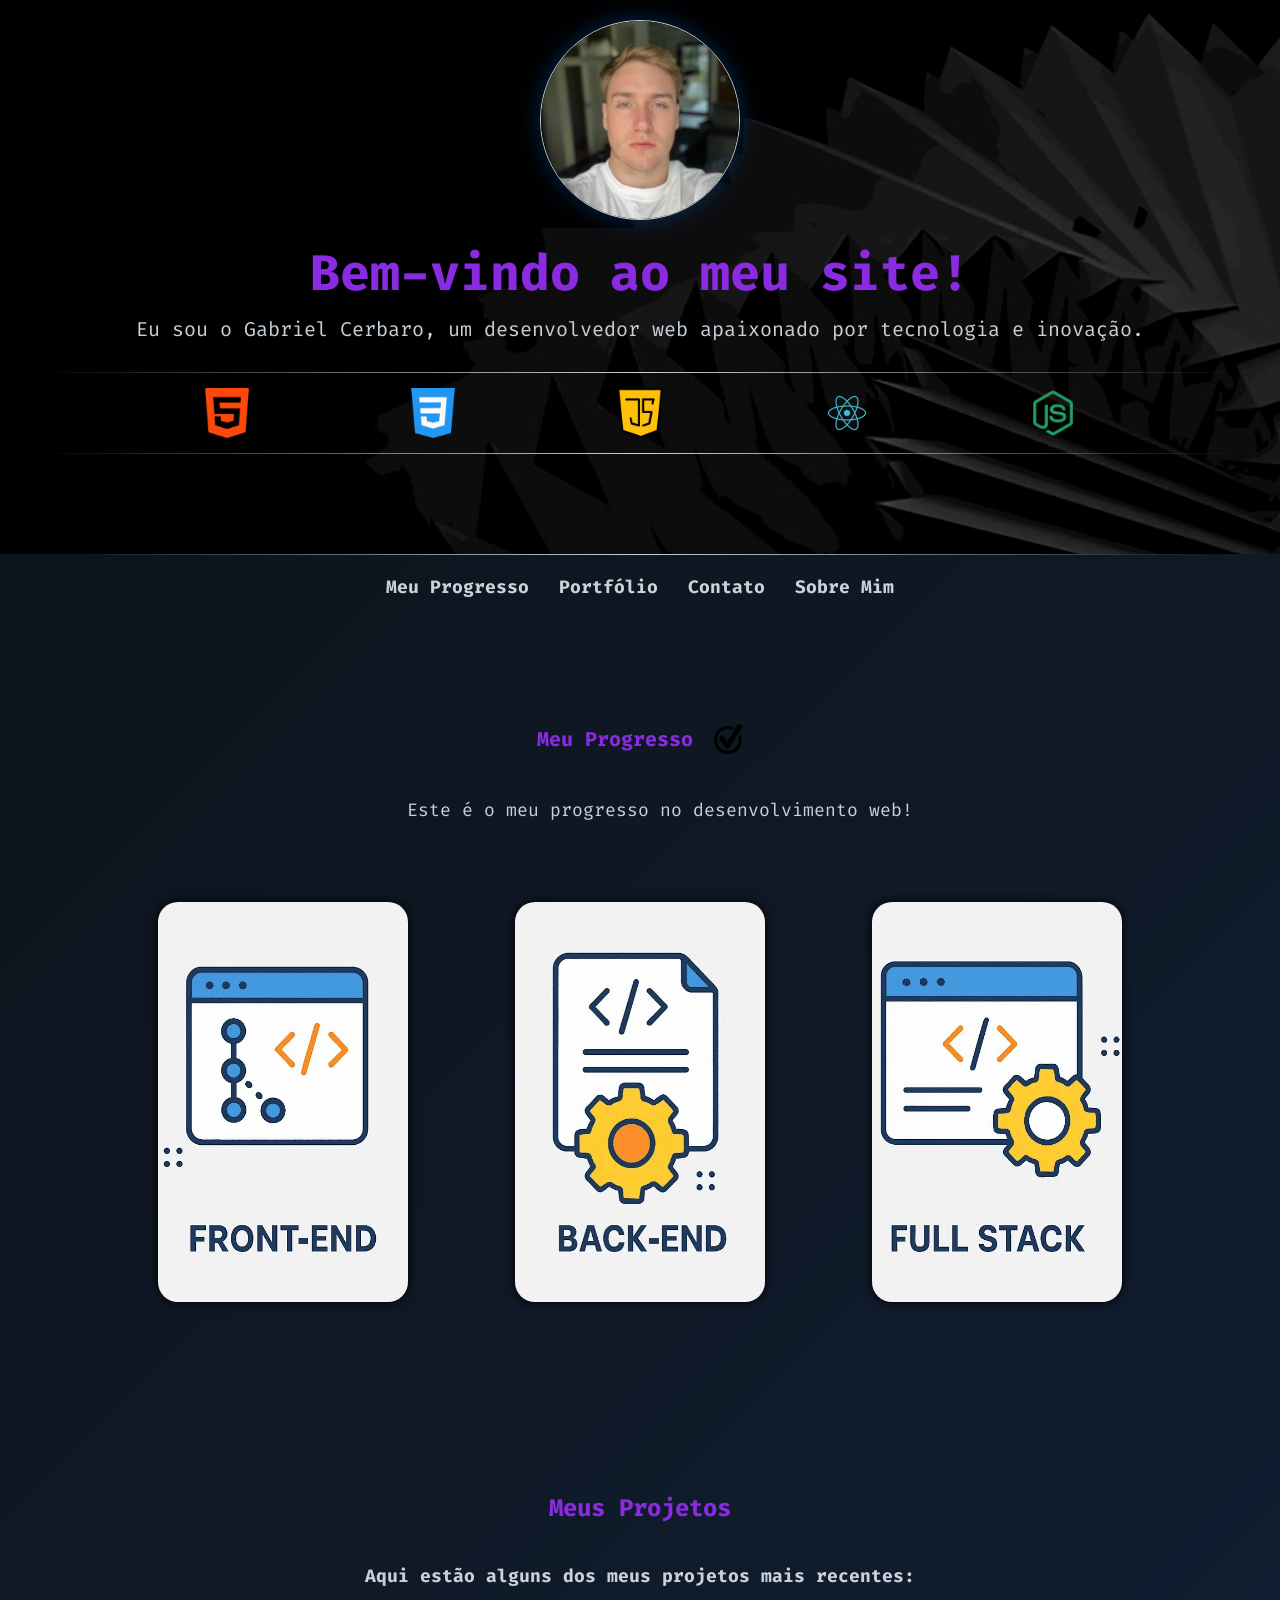
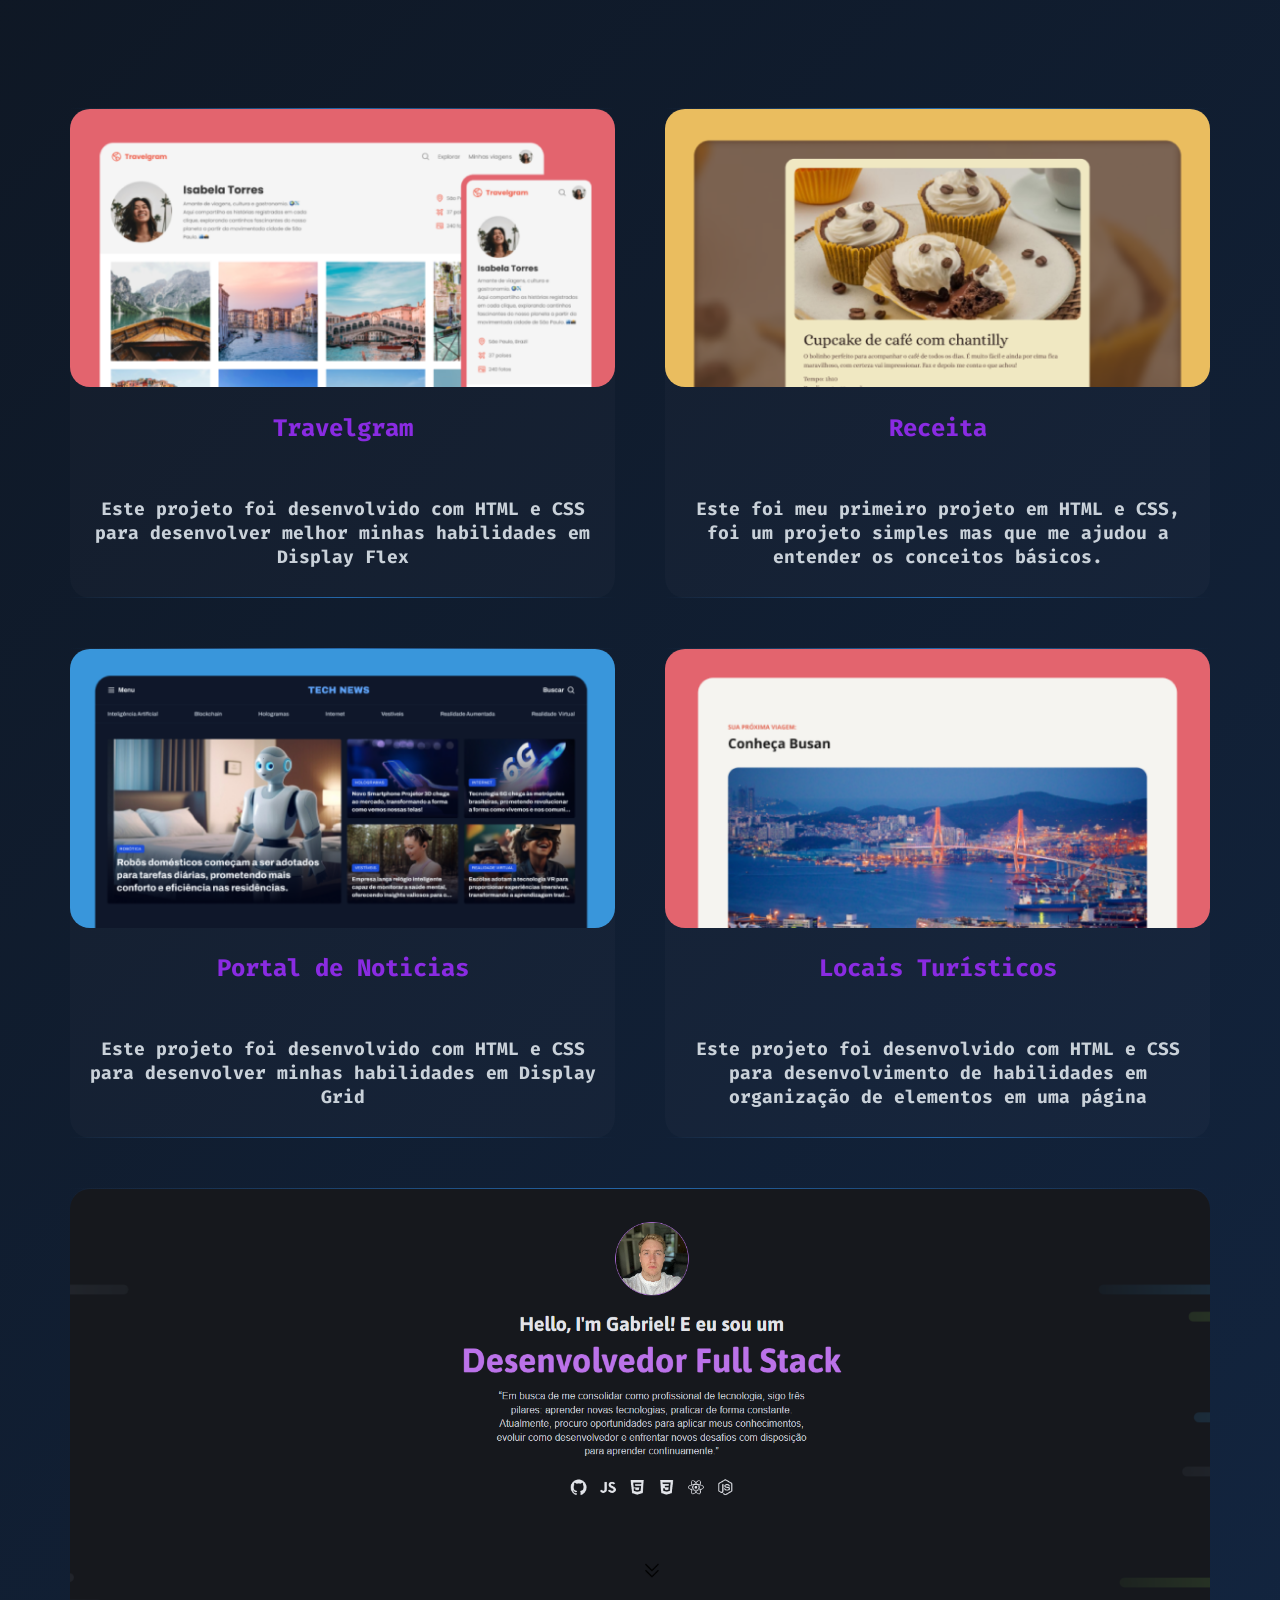
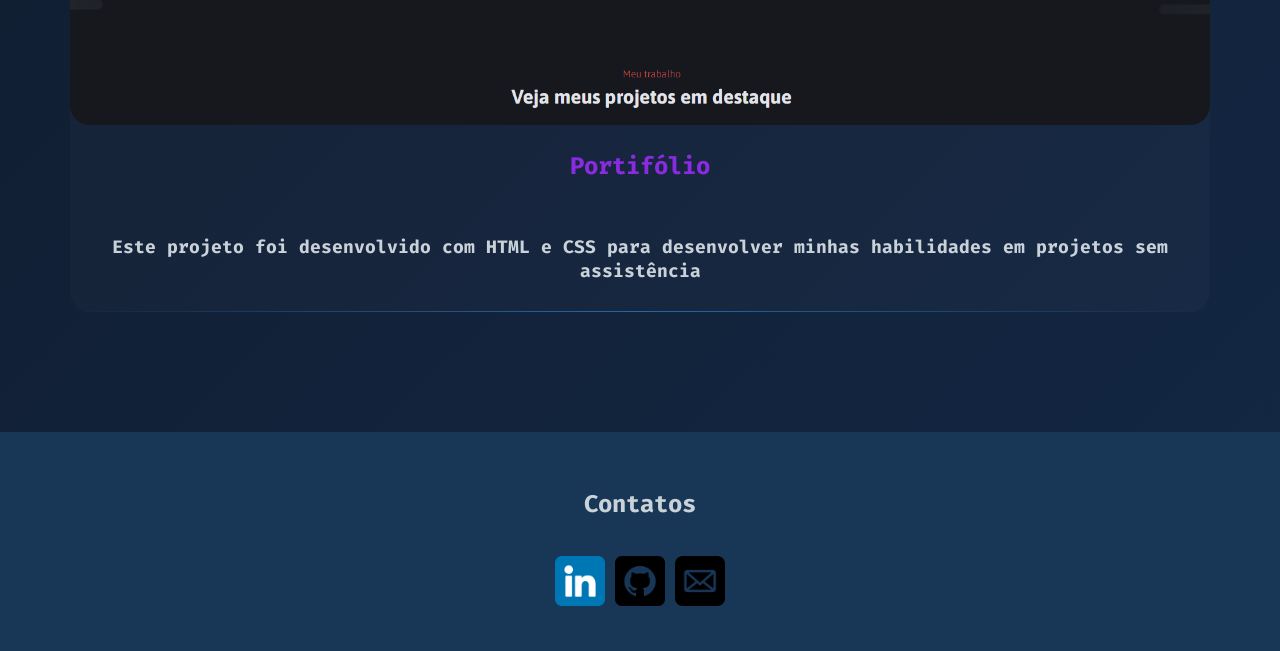
==== index.html @ 84c6c0f4 "Add initial HTML structure and styles for 'Sobre Mim' page; include personal information and skills" ====
<!DOCTYPE html>
<html lang="pt-BR">
<head>

    <link rel="preconnect" href="https://fonts.googleapis.com">
    <link rel="preconnect" href="https://fonts.gstatic.com" crossorigin>

    <meta charset="UTF-8">
    <meta name="viewport" content="width=device-width, initial-scale=1.0">
    <meta name="description" content="Portfólio pessoal de Gabriel Cerbaro — desenvolvedor web em formação, mostrando projetos e progresso.">
    <title>Gabriel Cerbaro</title>
    <link rel="stylesheet" href="../styles/index.css">


    <link href="https://fonts.googleapis.com/css2?family=Archivo:ital,wght@0,100..900;1,100..900&family=Asap:ital,wght@0,100..900;1,100..900&family=Fira+Code:wght@300..700&family=Poppins:ital,wght@0,100;0,200;0,300;0,400;0,500;0,600;0,700;0,800;0,900;1,1<PASSWORD>;1,2<PASSWORD>;1,3<PASSWORD>;1,4<PASSWORD>;1,5<PASSWORD>;1,6<PASSWORD>;1,7<PASSWORD>;1,8<PASSWORD>;1,9<PASSWORD>&display=swap" rel="stylesheet">


</head>
<body>
        <header class="header">
            <img src="../assets/perfil.jfif" class="foto-perfil" alt="foto de perfil">
            <strong>Bem-vindo ao meu site!</strong>
            <p>Eu sou o Gabriel Cerbaro, um desenvolvedor web apaixonado por tecnologia e inovação.</p>
            
            <div class="icons">
                <img src="../assets/icons/html.png" alt="">
                <img src="../assets/icons/css.png" alt="">
                <img src="../assets/icons/javascript.png" alt="">
                <img src="../assets/icons/react.png" alt="">
                <img src="../assets/icons/node.png" alt="">
            </div>
        </header>
    <div class="container">
        <main>

            <nav class="nav-bar">
                <a href="#progresso">Meu Progresso</a>
                <a href="#projetos">Portfólio</a>
                <a href="#footer">Contato</a>
                <a href="../sobremim.html">Sobre Mim</a>
            </nav>

            <section class="progresso-container">

                <div class="meu-progresso" id="progresso">
                    <h1>Meu Progresso</h1>
                    <img src="../assets/icons/dados-verificados.png" alt="dados verificados">
                </div>

                <p>Este é o meu progresso no desenvolvimento web!</p>

                <div class="progresso">
                    <div class="container-flip">
                        <div class="card">
                            <div class="card-front front1">
                            </div>
                            <div class="card-back">
                                <h1>Em progresso</h1>
                                <p>Estou aprendendo o básico da programação Front-End, sendo eles baseados em HTML, CSS e JavaScript e posteriormente React</p>
                            </div>
                        </div>
                    </div>
                    <div class="container-flip">
                        <div class="card">  
                            <div class="card-front back2">
                            </div>
                            <div class="card-back">
                                <h1>Próximos passos</h1>
                                <p>Será o próximo passo da minha jornada, aprendendo principalmente banco de dados e node.js</p>
                            </div>
                        </div>
                    </div>
                    <div class="container-flip">
                        <div class="card">
                            <div class="card-front fullstack3">
                            </div>
                            <div class="card-back">
                                <h1>Destino final</h1>
                                <p>Este é o destino da minha jornada, será o ápice de variedade da minha carreira e é um dos objetivos que tenho ao começar nesta área</p>
                            </div>
                        </div>
                    </div>
                </div>
            </section>

            <section class="projetos" id="projetos">
                <h1>Meus Projetos</h1>
                <strong>Aqui estão alguns dos meus projetos mais recentes:</strong>

                <div class="projetos-container">
                <a href="https://github.com/gabrielcerbaro/Travelgram-project" target="_blank" class="card1">
                        <div class="projeto-travelgram">
                            <img src="../assets/images/travelgram.png" alt="">
                            <h2>Travelgram</h2>
                            <p>Este projeto foi desenvolvido com HTML e CSS para desenvolver melhor minhas habilidades em Display Flex</p>
                        </div>
                </a>
                <a href="https://github.com/gabrielcerbaro/Projetos-FullStack-Rocketseat/tree/main/First%20project" target="_blank" class="card2">
                    <div class="projeto-receita">
                        <img src="../assets/images/receita.png" alt="">
                        <h2>Receita</h2>
                        <p>Este foi meu primeiro projeto em HTML e CSS, foi um projeto simples mas que me ajudou a entender os conceitos básicos.</p>
                    </div>
                </a>
                <a href="https://github.com/gabrielcerbaro/Portal-de-Noticias---projeto" target="_blank" class="card3">
                    <div class="projeto-noticias">
                        <img src="../assets/images/noticias.png" alt="Portal de Notícias">
                        <h2>Portal de Noticias</h2>
                        <p>Este projeto foi desenvolvido com HTML e CSS para desenvolver minhas habilidades em Display Grid</p>
                    </div>
                </a>
                <a href="https://github.com/gabrielcerbaro/Projetos-FullStack-Rocketseat/tree/main/Tourist%20spot" target="_blank" class="card4">
                    <div class="projeto-spots">
                        <img src="../assets/images/local turistico.png" alt="Locais Turísticos">
                        <h2>Locais Turísticos</h2>
                        <p>Este projeto foi desenvolvido com HTML e CSS para desenvolvimento de habilidades em organização de elementos em uma página</p>
                    </div>
                </a>
                <a href="https://github.com/gabrielcerbaro/Portif-lio" target="_blank" class="card5">
                    <div class="projeto-portifolio">
                        <img src="../assets/images/portifolio.png" alt="Portifólio">
                        <h2>Portifólio</h2>
                        <p>Este projeto foi desenvolvido com HTML e CSS para desenvolver minhas habilidades em projetos sem assistência</p>
                    </div>
                </a>
                </div>
            </section>
        </main>
    </div>

    <footer id ="footer">
        <h1>Contatos</h1>
        <div class="icons-footer">
            <a href="https://www.linkedin.com/in/gabriel-cerbaro-4703b4239/" target="_blank"><img src="../assets/icons/linkedin.png" alt="LinkedIn"></a>
            <a href="https://github.com/gabrielcerbaro" target="_blank"><img src="../assets/icons/github.png" alt="GitHub"></a>
            <a href="mailto:gabriel.cerbaro@outlook.com" target="_blank"><img src="../assets/icons/enviar.png" alt="Email"></a>
        </div>
    </footer>

</body>
</html>
---- styles/index.css ----
@import url(global.css);
@import url(header.css);
@import url(main.css);
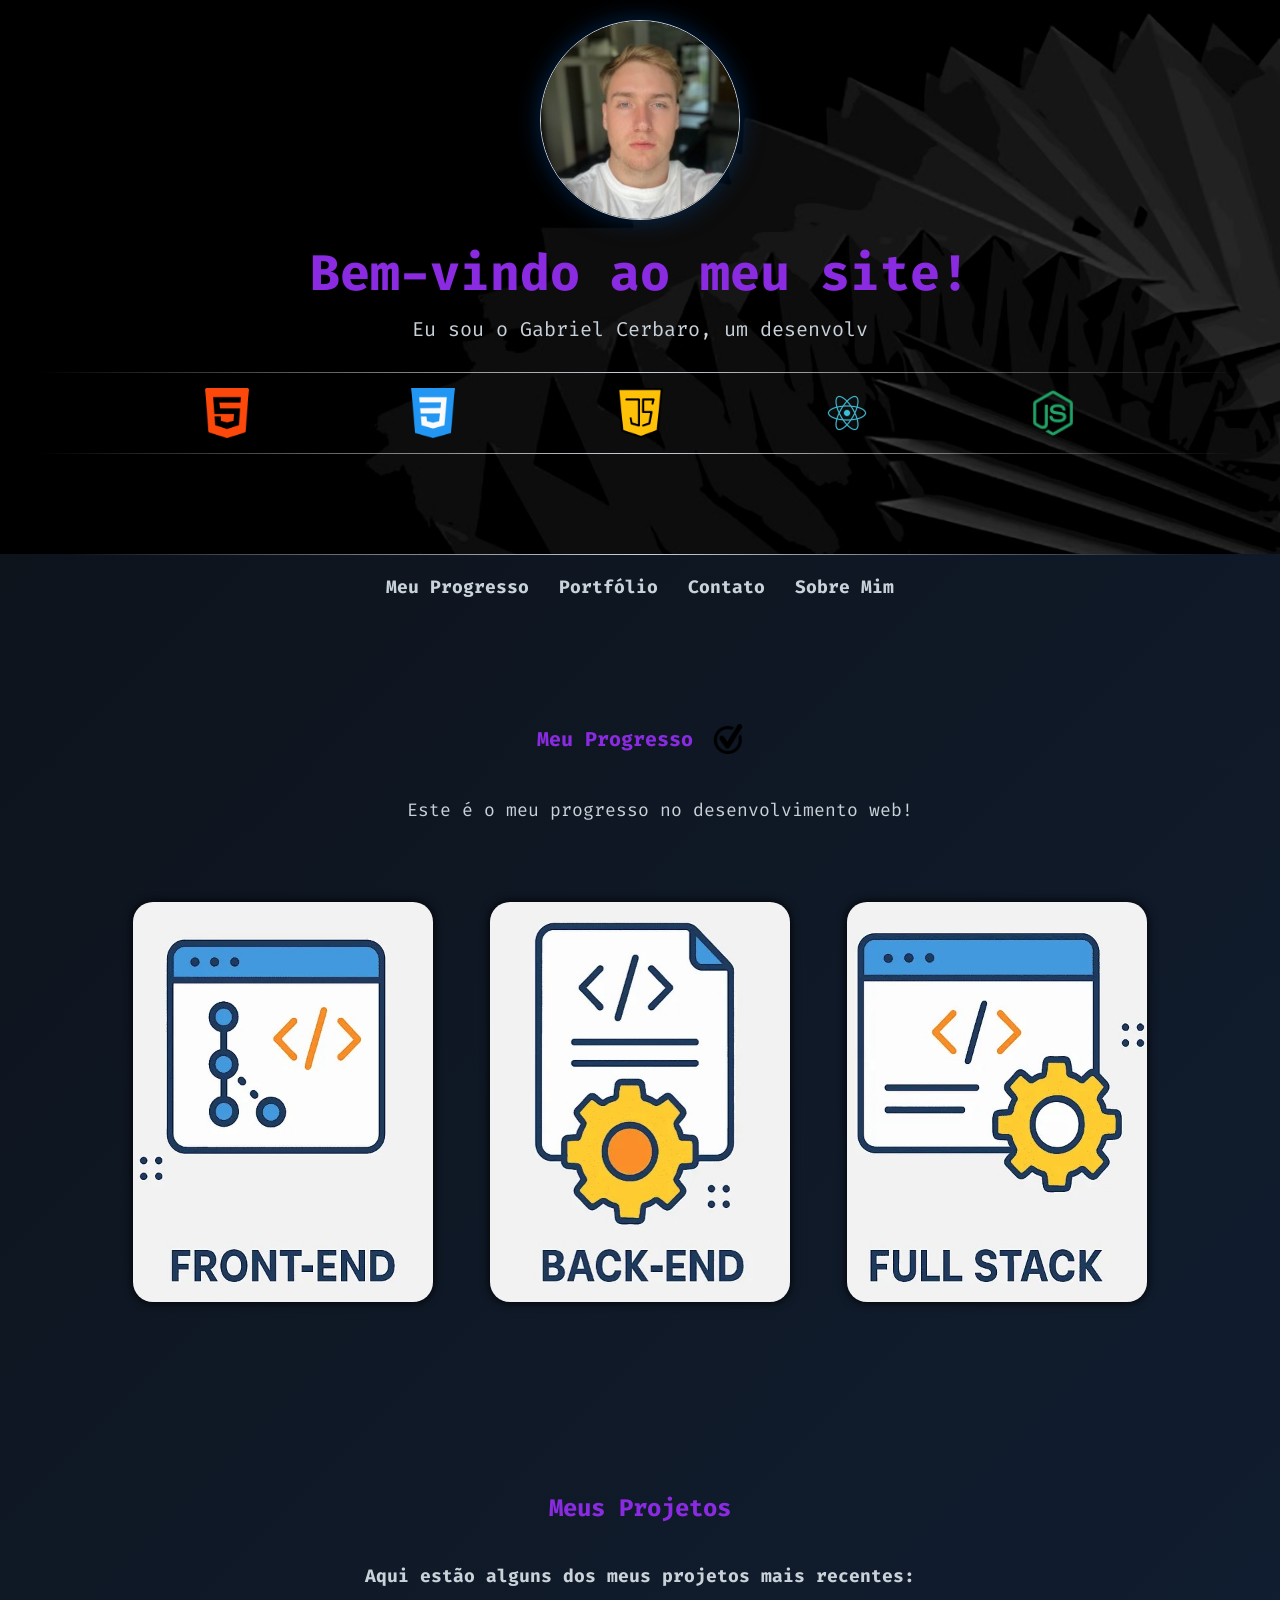
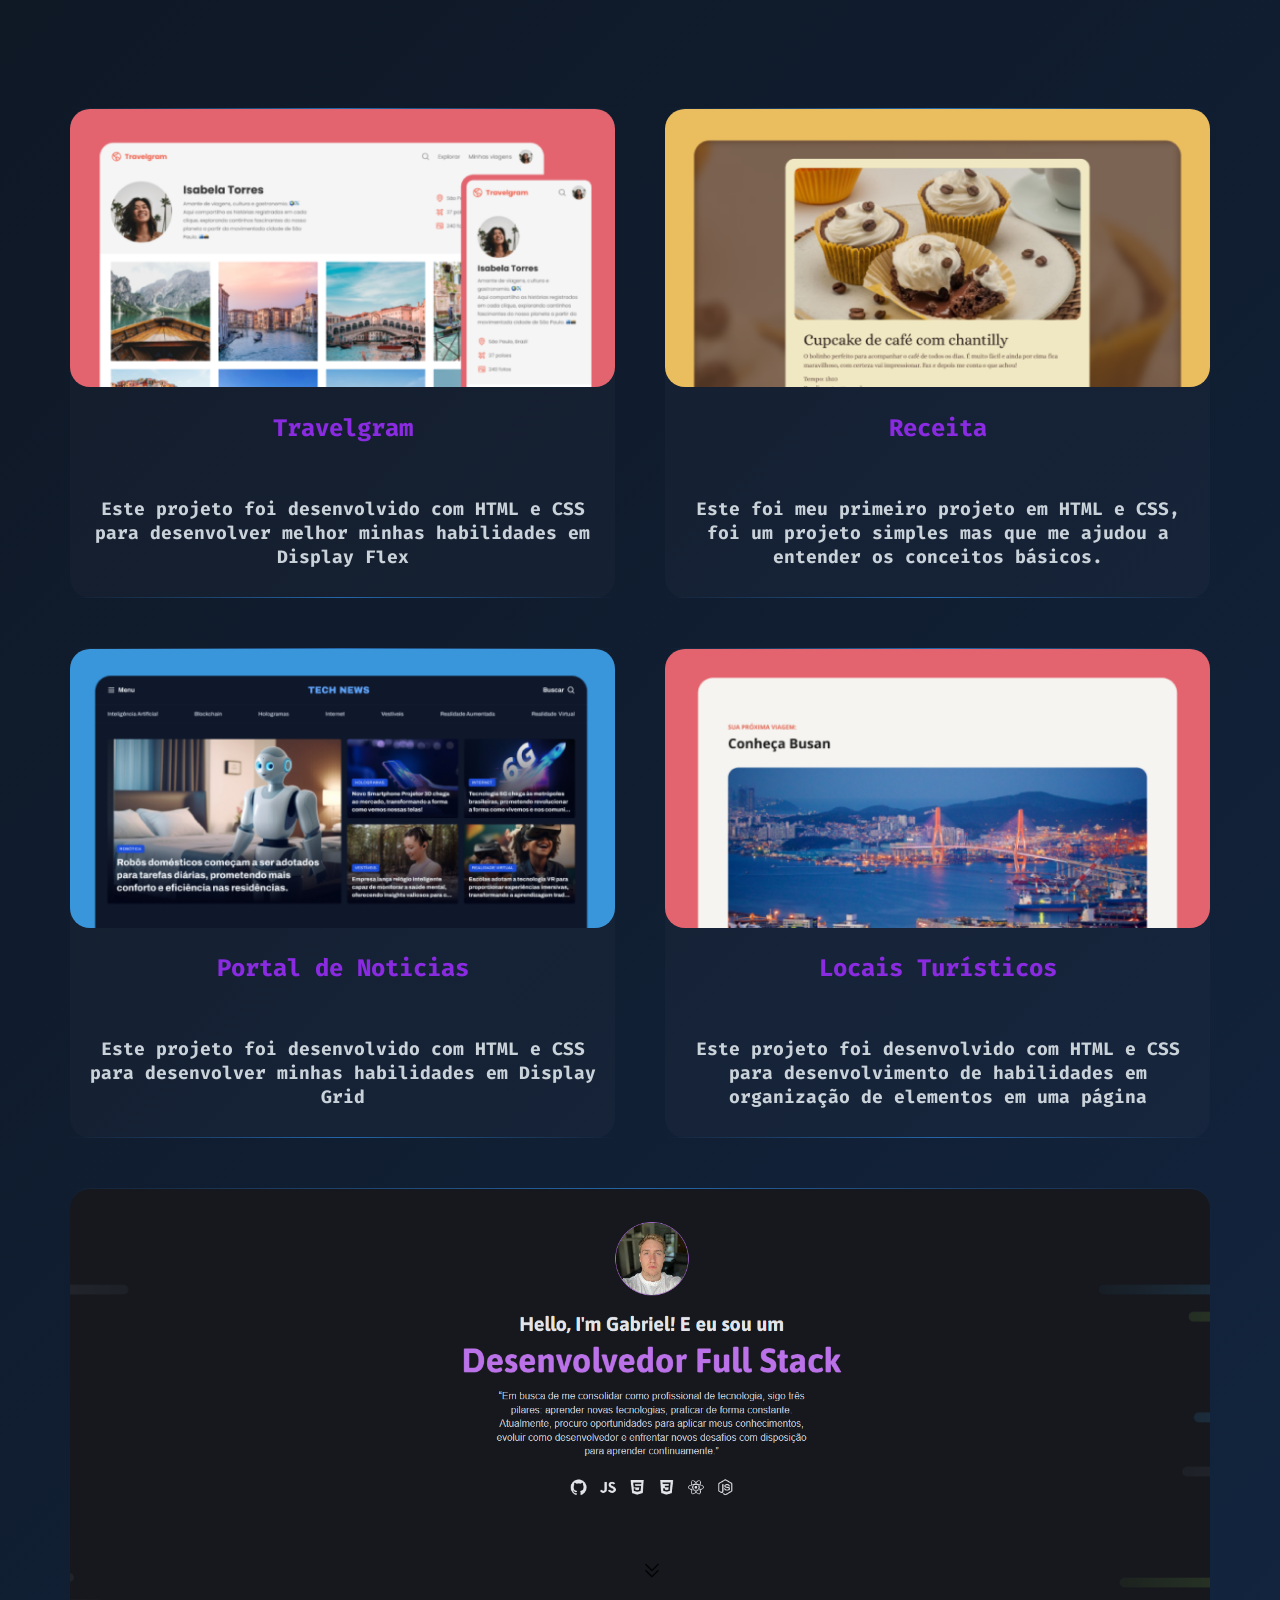
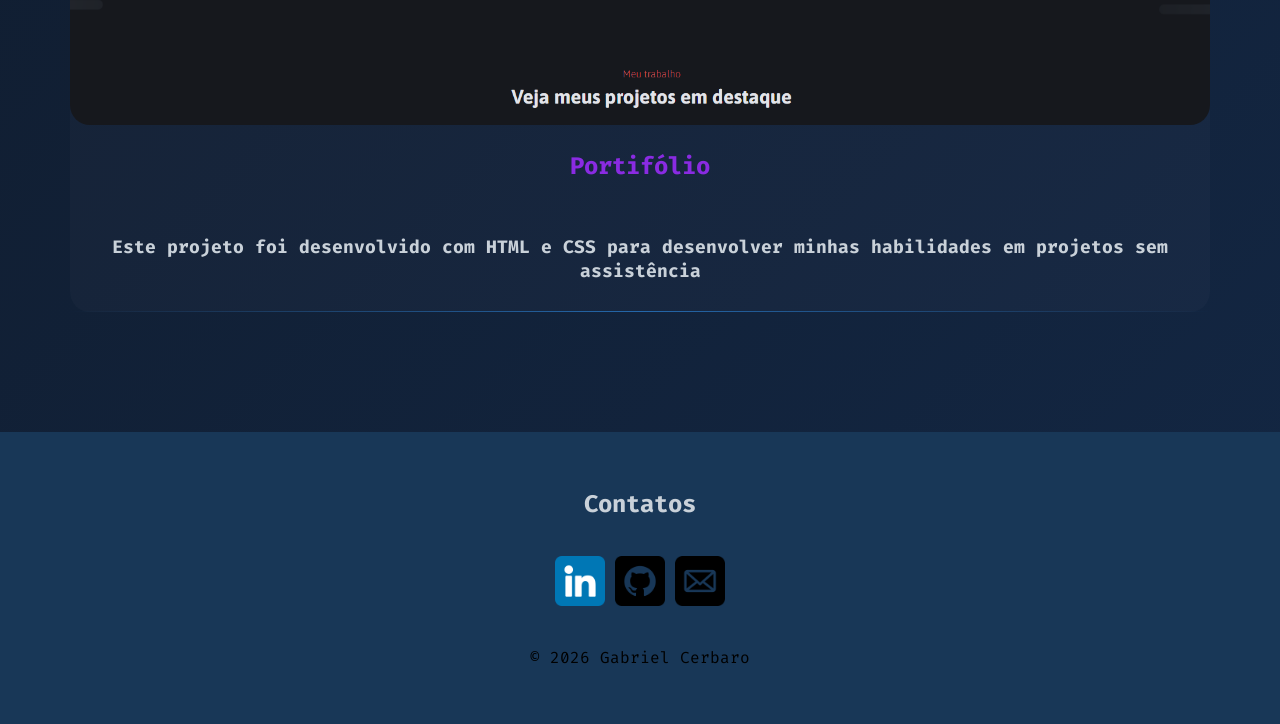
==== commit d007240e: "Refactor 'Sobre Mim' page content and styles; enhance animations and layout for improved user experi" ====
--- a/index.html
+++ b/index.html
@@ -9,10 +9,10 @@
     <meta name="viewport" content="width=device-width, initial-scale=1.0">
     <meta name="description" content="Portfólio pessoal de Gabriel Cerbaro — desenvolvedor web em formação, mostrando projetos e progresso.">
     <title>Gabriel Cerbaro</title>
-    <link rel="stylesheet" href="../styles/index.css">
+    <link rel="stylesheet" href="/styles/index.css">
 
 
-    <link href="https://fonts.googleapis.com/css2?family=Archivo:ital,wght@0,100..900;1,100..900&family=Asap:ital,wght@0,100..900;1,100..900&family=Fira+Code:wght@300..700&family=Poppins:ital,wght@0,100;0,200;0,300;0,400;0,500;0,600;0,700;0,800;0,900;1,1<PASSWORD>;1,2<PASSWORD>;1,3<PASSWORD>;1,4<PASSWORD>;1,5<PASSWORD>;1,6<PASSWORD>;1,7<PASSWORD>;1,8<PASSWORD>;1,9<PASSWORD>&display=swap" rel="stylesheet">
+    <link href="https://fonts.googleapis.com/css2?family=Archivo:ital,wght@0,100..900;1,100..900&family=Asap:ital,wght@0,100..900;1,100..900&family=Fira+Code:wght@300..700&family=Poppins:ital,wght@0,100;0,200;0,300;0,400;0,500;0,600;0,700;0,800;0,900;1,100;1,200;1,300;1,400;1,500;1,600;1,700;1,800;1,900&display=swap" rel="stylesheet">
 
 
 </head>
@@ -20,14 +20,14 @@
         <header class="header">
             <img src="../assets/perfil.jfif" class="foto-perfil" alt="foto de perfil">
             <strong>Bem-vindo ao meu site!</strong>
-            <p>Eu sou o Gabriel Cerbaro, um desenvolvedor web apaixonado por tecnologia e inovação.</p>
+            <p id="texto-digitado"></p>
             
             <div class="icons">
-                <img src="../assets/icons/html.png" alt="">
-                <img src="../assets/icons/css.png" alt="">
-                <img src="../assets/icons/javascript.png" alt="">
-                <img src="../assets/icons/react.png" alt="">
-                <img src="../assets/icons/node.png" alt="">
+                <img src="/assets/icons/html.png" alt="">
+                <img src="/assets/icons/css.png" alt="">
+                <img src="/assets/icons/javascript.png" alt="">
+                <img src="/assets/icons/react.png" alt="">
+                <img src="/assets/icons/node.png" alt="">
             </div>
         </header>
     <div class="container">
@@ -37,14 +37,14 @@
                 <a href="#progresso">Meu Progresso</a>
                 <a href="#projetos">Portfólio</a>
                 <a href="#footer">Contato</a>
-                <a href="../sobremim.html">Sobre Mim</a>
+                <a href="/sobremim.html">Sobre Mim</a>
             </nav>
 
             <section class="progresso-container">
 
                 <div class="meu-progresso" id="progresso">
                     <h1>Meu Progresso</h1>
-                    <img src="../assets/icons/dados-verificados.png" alt="dados verificados">
+                    <img src="/assets/icons/dados-verificados.png" alt="dados verificados">
                 </div>
 
                 <p>Este é o meu progresso no desenvolvimento web!</p>
@@ -90,35 +90,35 @@
                 <div class="projetos-container">
                 <a href="https://github.com/gabrielcerbaro/Travelgram-project" target="_blank" class="card1">
                         <div class="projeto-travelgram">
-                            <img src="../assets/images/travelgram.png" alt="">
+                            <img src="/assets/images/travelgram.png" alt="">
                             <h2>Travelgram</h2>
                             <p>Este projeto foi desenvolvido com HTML e CSS para desenvolver melhor minhas habilidades em Display Flex</p>
                         </div>
                 </a>
                 <a href="https://github.com/gabrielcerbaro/Projetos-FullStack-Rocketseat/tree/main/First%20project" target="_blank" class="card2">
                     <div class="projeto-receita">
-                        <img src="../assets/images/receita.png" alt="">
+                        <img src="/assets/images/receita.png" alt="">
                         <h2>Receita</h2>
                         <p>Este foi meu primeiro projeto em HTML e CSS, foi um projeto simples mas que me ajudou a entender os conceitos básicos.</p>
                     </div>
                 </a>
                 <a href="https://github.com/gabrielcerbaro/Portal-de-Noticias---projeto" target="_blank" class="card3">
                     <div class="projeto-noticias">
-                        <img src="../assets/images/noticias.png" alt="Portal de Notícias">
+                        <img src="/assets/images/noticias.png" alt="Portal de Notícias">
                         <h2>Portal de Noticias</h2>
                         <p>Este projeto foi desenvolvido com HTML e CSS para desenvolver minhas habilidades em Display Grid</p>
                     </div>
                 </a>
                 <a href="https://github.com/gabrielcerbaro/Projetos-FullStack-Rocketseat/tree/main/Tourist%20spot" target="_blank" class="card4">
                     <div class="projeto-spots">
-                        <img src="../assets/images/local turistico.png" alt="Locais Turísticos">
+                        <img src="/assets/images/local turistico.png" alt="Locais Turísticos">
                         <h2>Locais Turísticos</h2>
                         <p>Este projeto foi desenvolvido com HTML e CSS para desenvolvimento de habilidades em organização de elementos em uma página</p>
                     </div>
                 </a>
                 <a href="https://github.com/gabrielcerbaro/Portif-lio" target="_blank" class="card5">
                     <div class="projeto-portifolio">
-                        <img src="../assets/images/portifolio.png" alt="Portifólio">
+                        <img src="/assets/images/portifolio.png" alt="Portifólio">
                         <h2>Portifólio</h2>
                         <p>Este projeto foi desenvolvido com HTML e CSS para desenvolver minhas habilidades em projetos sem assistência</p>
                     </div>
@@ -131,11 +131,30 @@
     <footer id ="footer">
         <h1>Contatos</h1>
         <div class="icons-footer">
-            <a href="https://www.linkedin.com/in/gabriel-cerbaro-4703b4239/" target="_blank"><img src="../assets/icons/linkedin.png" alt="LinkedIn"></a>
-            <a href="https://github.com/gabrielcerbaro" target="_blank"><img src="../assets/icons/github.png" alt="GitHub"></a>
-            <a href="mailto:gabriel.cerbaro@outlook.com" target="_blank"><img src="../assets/icons/enviar.png" alt="Email"></a>
+            <a href="https://www.linkedin.com/in/gabriel-cerbaro-4703b4239/" target="_blank"><img src="/assets/icons/linkedin.png" alt="LinkedIn"></a>
+            <a href="https://github.com/gabrielcerbaro" target="_blank"><img src="/assets/icons/github.png" alt="GitHub"></a>
+            <a href="mailto:gabriel.cerbaro@outlook.com" target="_blank"><img src="/assets/icons/enviar.png" alt="Email"></a>
         </div>
+        <p>© <span id="ano"></span> Gabriel Cerbaro</p>
     </footer>
 
+    <script>
+        const texto = "Eu sou o Gabriel Cerbaro, um desenvolvedor de software em constante evolução";
+        const elemento = document.getElementById("texto-digitado");
+        let i = 0;
+
+        function digitar() {
+
+            if (i < texto.length) {
+                elemento.textContent += texto[i]
+                i++
+                setTimeout(digitar, 40)
+            }
+        }
+
+        digitar()
+
+        document.getElementById("ano").textContent = new Date().getFullYear()
+    </script>
 </body>
 </html>
--- a/styles/index.css
+++ b/styles/index.css
@@ -1,3 +1,4 @@
 @import url(global.css);
 @import url(header.css);
-@import url(main.css);+@import url(main.css);
+@import url(footer.css);
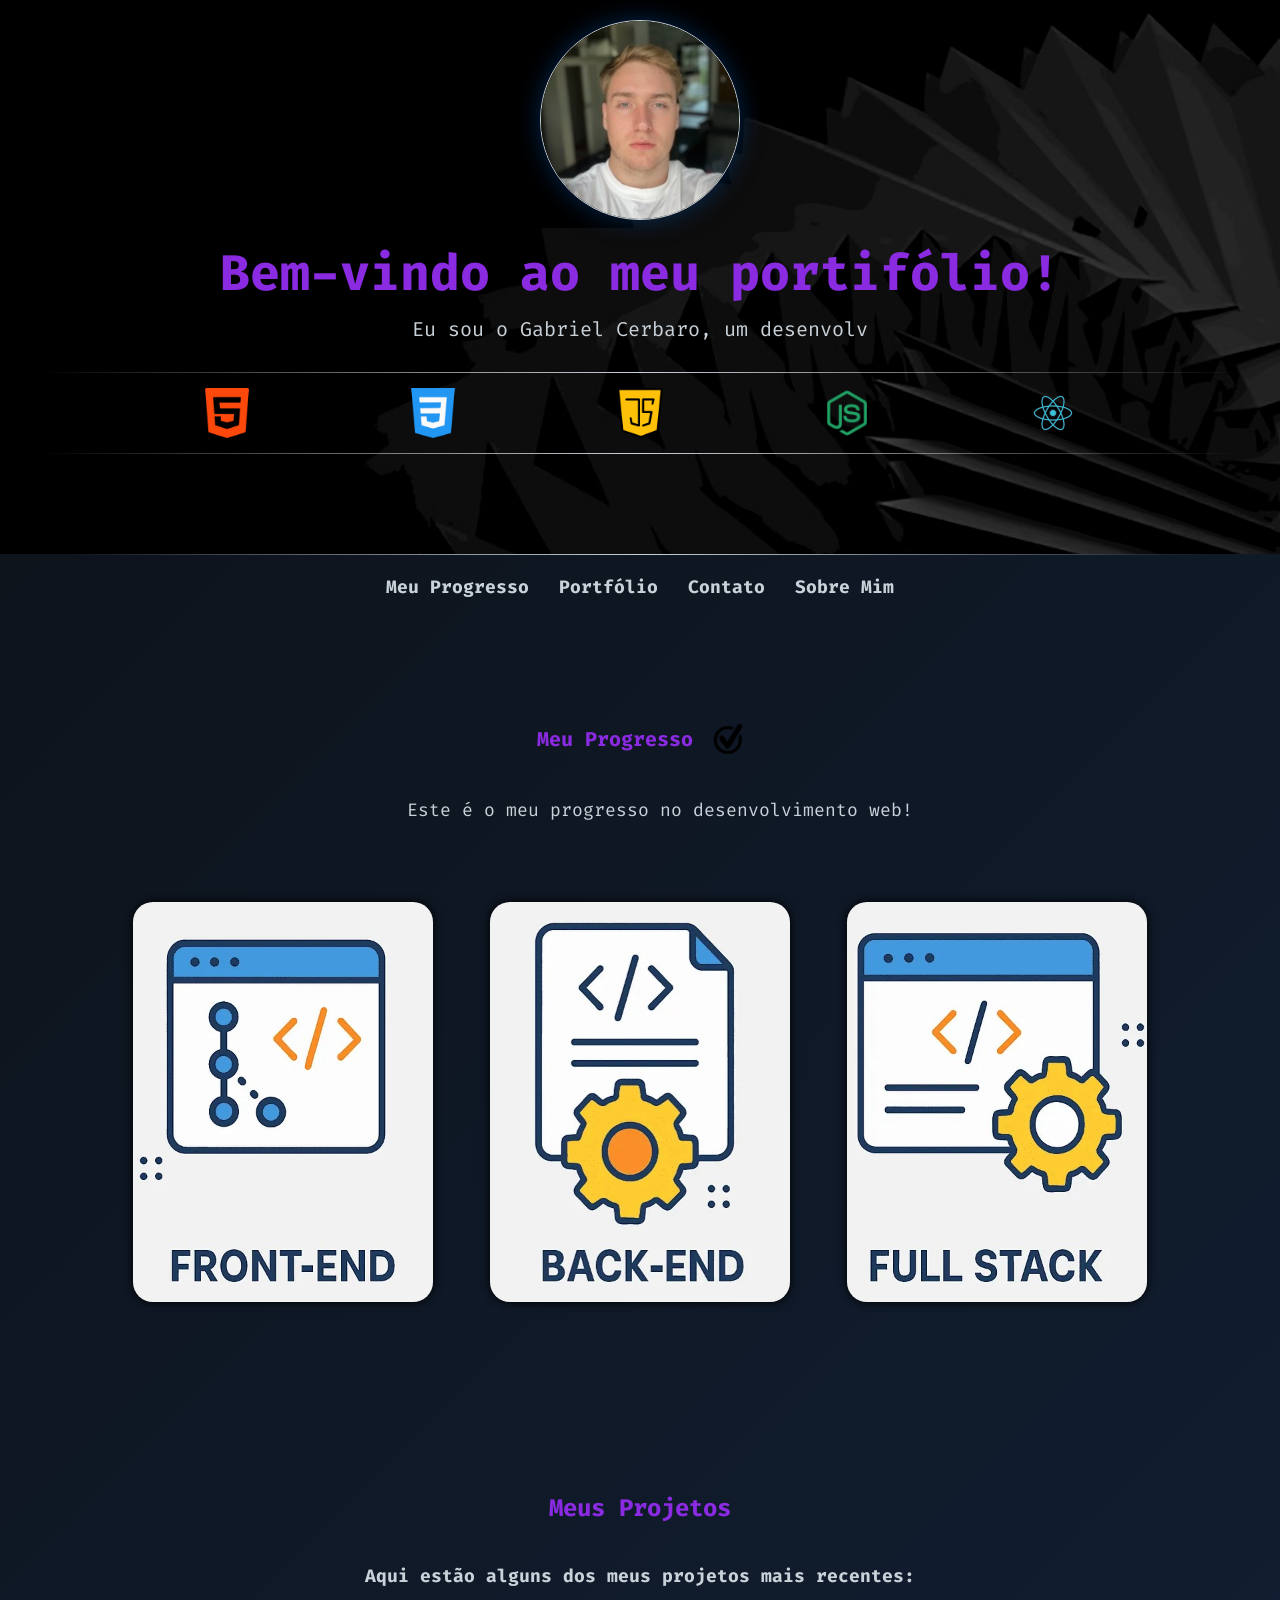
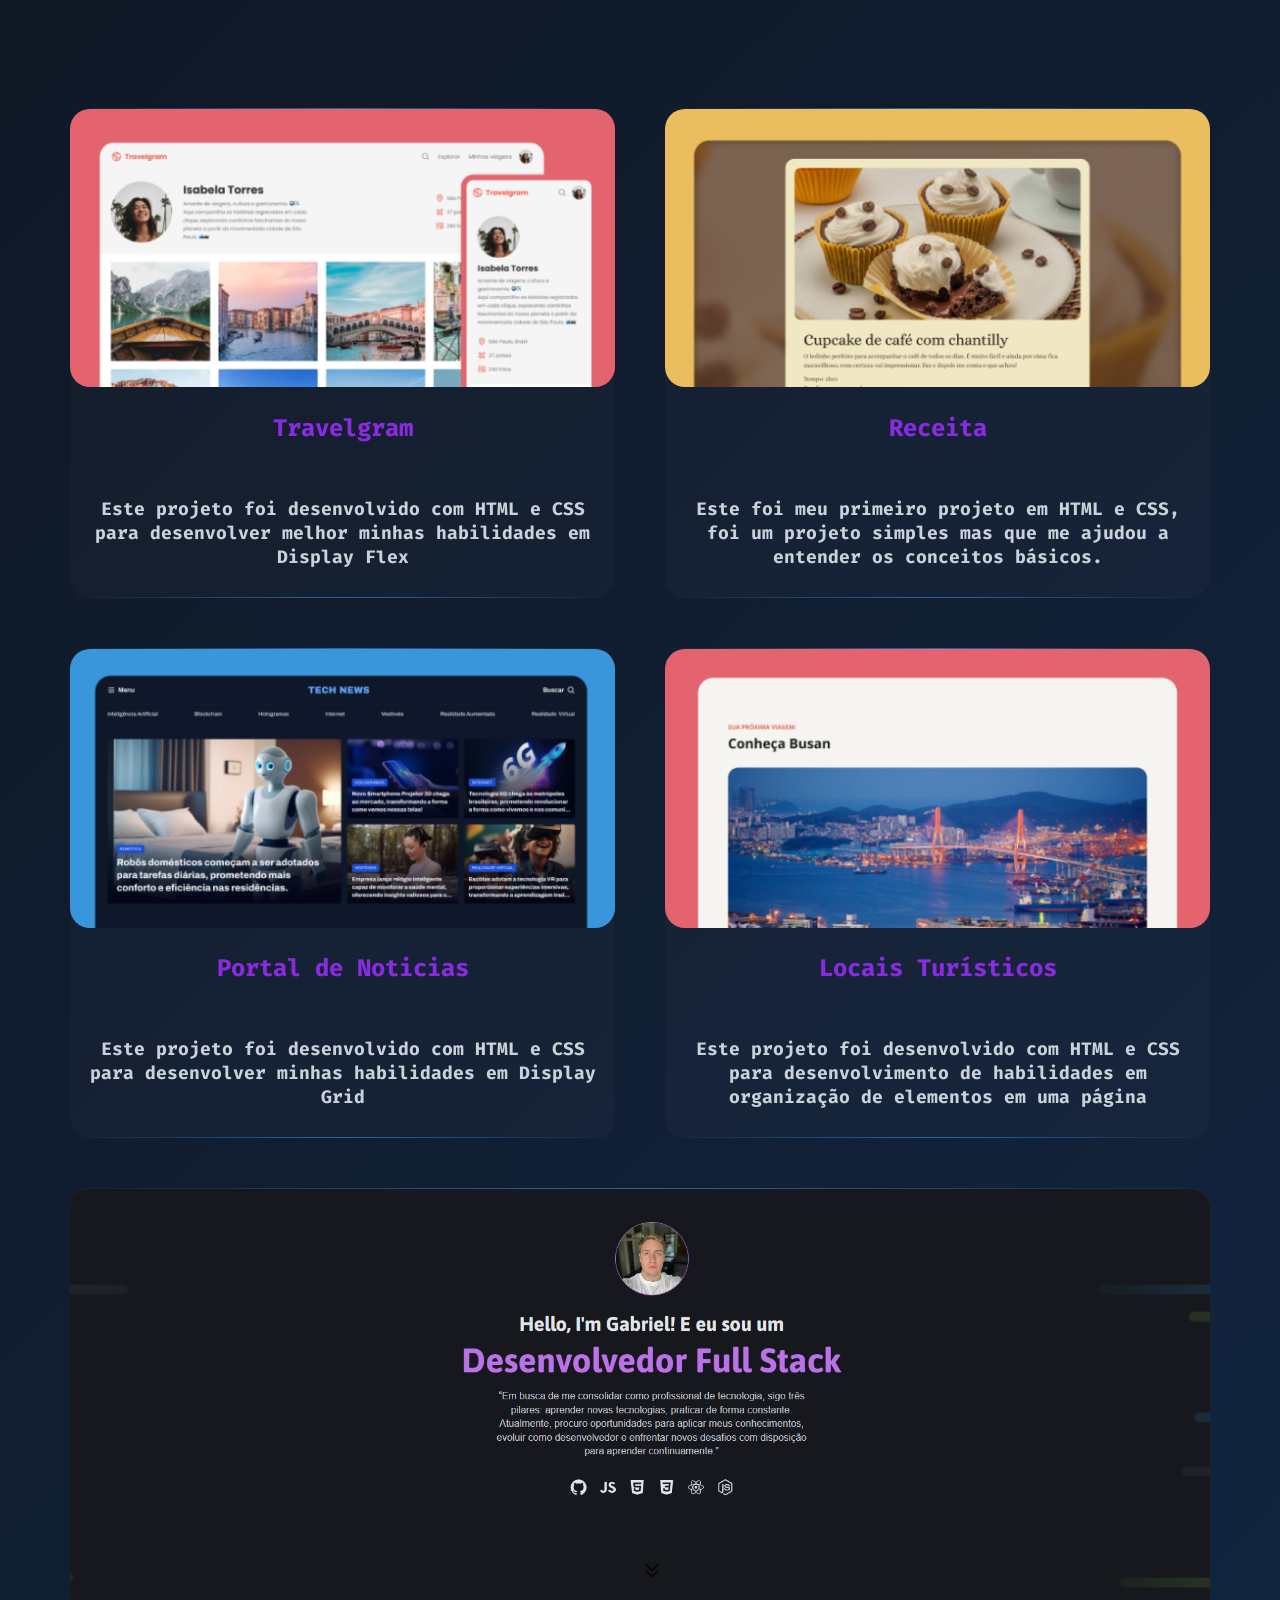
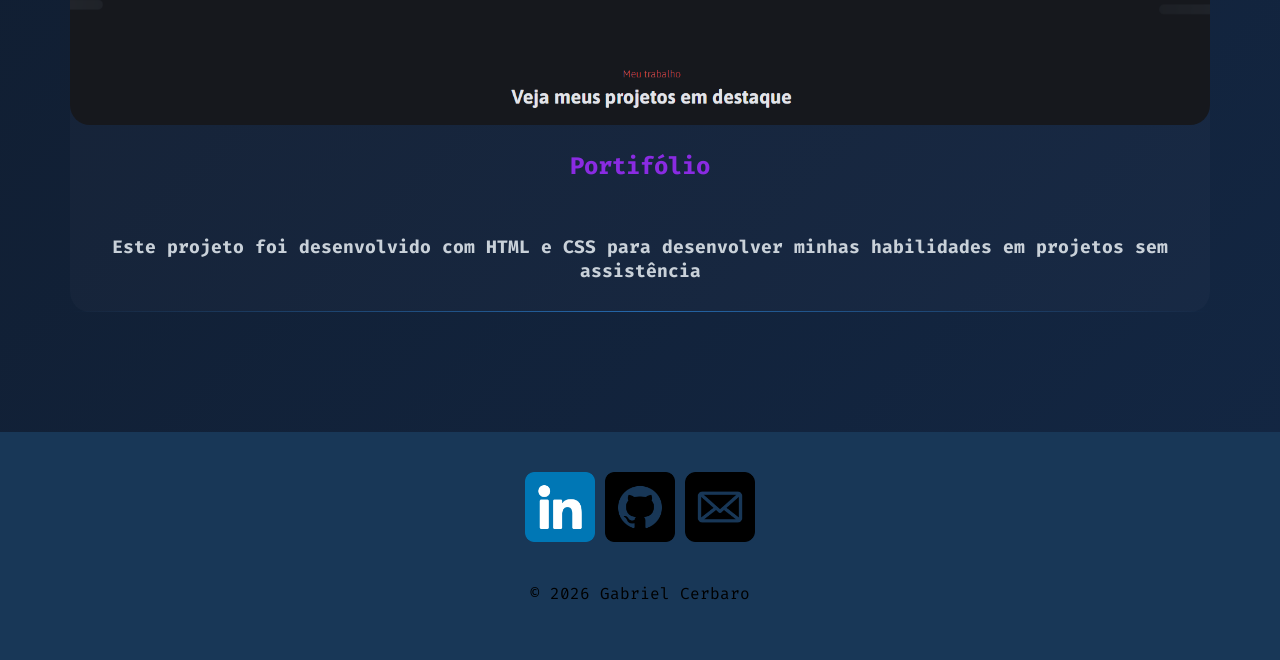
==== commit fd85c91b: "Little changes to a big update" ====
--- a/index.html
+++ b/index.html
@@ -9,7 +9,7 @@
     <meta name="viewport" content="width=device-width, initial-scale=1.0">
     <meta name="description" content="Portfólio pessoal de Gabriel Cerbaro — desenvolvedor web em formação, mostrando projetos e progresso.">
     <title>Gabriel Cerbaro</title>
-    <link rel="stylesheet" href="/styles/index.css">
+    <link rel="stylesheet" href="styles/index.css">
 
 
     <link href="https://fonts.googleapis.com/css2?family=Archivo:ital,wght@0,100..900;1,100..900&family=Asap:ital,wght@0,100..900;1,100..900&family=Fira+Code:wght@300..700&family=Poppins:ital,wght@0,100;0,200;0,300;0,400;0,500;0,600;0,700;0,800;0,900;1,100;1,200;1,300;1,400;1,500;1,600;1,700;1,800;1,900&display=swap" rel="stylesheet">
@@ -18,18 +18,20 @@
 </head>
 <body>
         <header class="header">
-            <img src="../assets/perfil.jfif" class="foto-perfil" alt="foto de perfil">
-            <strong>Bem-vindo ao meu site!</strong>
+            <img src="assets/perfil.jfif" class="foto-perfil" alt="foto de perfil">
+            <strong>Bem-vindo ao meu portifólio!</strong>
             <p id="texto-digitado"></p>
             
             <div class="icons">
-                <img src="/assets/icons/html.png" alt="">
-                <img src="/assets/icons/css.png" alt="">
-                <img src="/assets/icons/javascript.png" alt="">
-                <img src="/assets/icons/react.png" alt="">
-                <img src="/assets/icons/node.png" alt="">
+                <img src="assets/icons/html.png" alt="icone html" title="HTML">
+                <img src="assets/icons/css.png" alt="icone css" title="CSS">
+                <img src="assets/icons/javascript.png" alt="icone javascript" title="JAVASCRIPT">
+                <img src="assets/icons/node.png" alt="icone node.js" title="NODE.JS">
+                <img src="assets/icons/react.png" alt="icone react" title="REACT">
             </div>
+            
         </header>
+
     <div class="container">
         <main>
 
@@ -37,14 +39,14 @@
                 <a href="#progresso">Meu Progresso</a>
                 <a href="#projetos">Portfólio</a>
                 <a href="#footer">Contato</a>
-                <a href="/sobremim.html">Sobre Mim</a>
+                <a href="sobremim.html">Sobre Mim</a>
             </nav>
 
             <section class="progresso-container">
 
                 <div class="meu-progresso" id="progresso">
                     <h1>Meu Progresso</h1>
-                    <img src="/assets/icons/dados-verificados.png" alt="dados verificados">
+                    <img src="assets/icons/dados-verificados.png" alt="dados verificados">
                 </div>
 
                 <p>Este é o meu progresso no desenvolvimento web!</p>
@@ -90,35 +92,35 @@
                 <div class="projetos-container">
                 <a href="https://github.com/gabrielcerbaro/Travelgram-project" target="_blank" class="card1">
                         <div class="projeto-travelgram">
-                            <img src="/assets/images/travelgram.png" alt="">
+                            <img src="assets/images/travelgram.png" alt="">
                             <h2>Travelgram</h2>
                             <p>Este projeto foi desenvolvido com HTML e CSS para desenvolver melhor minhas habilidades em Display Flex</p>
                         </div>
                 </a>
                 <a href="https://github.com/gabrielcerbaro/Projetos-FullStack-Rocketseat/tree/main/First%20project" target="_blank" class="card2">
                     <div class="projeto-receita">
-                        <img src="/assets/images/receita.png" alt="">
+                        <img src="assets/images/receita.png" alt="">
                         <h2>Receita</h2>
                         <p>Este foi meu primeiro projeto em HTML e CSS, foi um projeto simples mas que me ajudou a entender os conceitos básicos.</p>
                     </div>
                 </a>
                 <a href="https://github.com/gabrielcerbaro/Portal-de-Noticias---projeto" target="_blank" class="card3">
                     <div class="projeto-noticias">
-                        <img src="/assets/images/noticias.png" alt="Portal de Notícias">
+                        <img src="assets/images/noticias.png" alt="Portal de Notícias">
                         <h2>Portal de Noticias</h2>
                         <p>Este projeto foi desenvolvido com HTML e CSS para desenvolver minhas habilidades em Display Grid</p>
                     </div>
                 </a>
                 <a href="https://github.com/gabrielcerbaro/Projetos-FullStack-Rocketseat/tree/main/Tourist%20spot" target="_blank" class="card4">
                     <div class="projeto-spots">
-                        <img src="/assets/images/local turistico.png" alt="Locais Turísticos">
+                        <img src="assets/images/local turistico.png" alt="Locais Turísticos">
                         <h2>Locais Turísticos</h2>
                         <p>Este projeto foi desenvolvido com HTML e CSS para desenvolvimento de habilidades em organização de elementos em uma página</p>
                     </div>
                 </a>
                 <a href="https://github.com/gabrielcerbaro/Portif-lio" target="_blank" class="card5">
                     <div class="projeto-portifolio">
-                        <img src="/assets/images/portifolio.png" alt="Portifólio">
+                        <img src="assets/images/portifolio.png" alt="Portifólio">
                         <h2>Portifólio</h2>
                         <p>Este projeto foi desenvolvido com HTML e CSS para desenvolver minhas habilidades em projetos sem assistência</p>
                     </div>
@@ -129,11 +131,10 @@
     </div>
 
     <footer id ="footer">
-        <h1>Contatos</h1>
         <div class="icons-footer">
-            <a href="https://www.linkedin.com/in/gabriel-cerbaro-4703b4239/" target="_blank"><img src="/assets/icons/linkedin.png" alt="LinkedIn"></a>
-            <a href="https://github.com/gabrielcerbaro" target="_blank"><img src="/assets/icons/github.png" alt="GitHub"></a>
-            <a href="mailto:gabriel.cerbaro@outlook.com" target="_blank"><img src="/assets/icons/enviar.png" alt="Email"></a>
+            <a href="https://www.linkedin.com/in/gabriel-cerbaro-4703b4239/" target="_blank"><img src="assets/icons/linkedin.png" alt="LinkedIn"></a>
+            <a href="https://github.com/gabrielcerbaro" target="_blank"><img src="assets/icons/github.png" alt="GitHub"></a>
+            <a href="mailto:gabriel.cerbaro@outlook.com" target="_blank"><img src="assets/icons/enviar.png" alt="Email"></a>
         </div>
         <p>© <span id="ano"></span> Gabriel Cerbaro</p>
     </footer>
